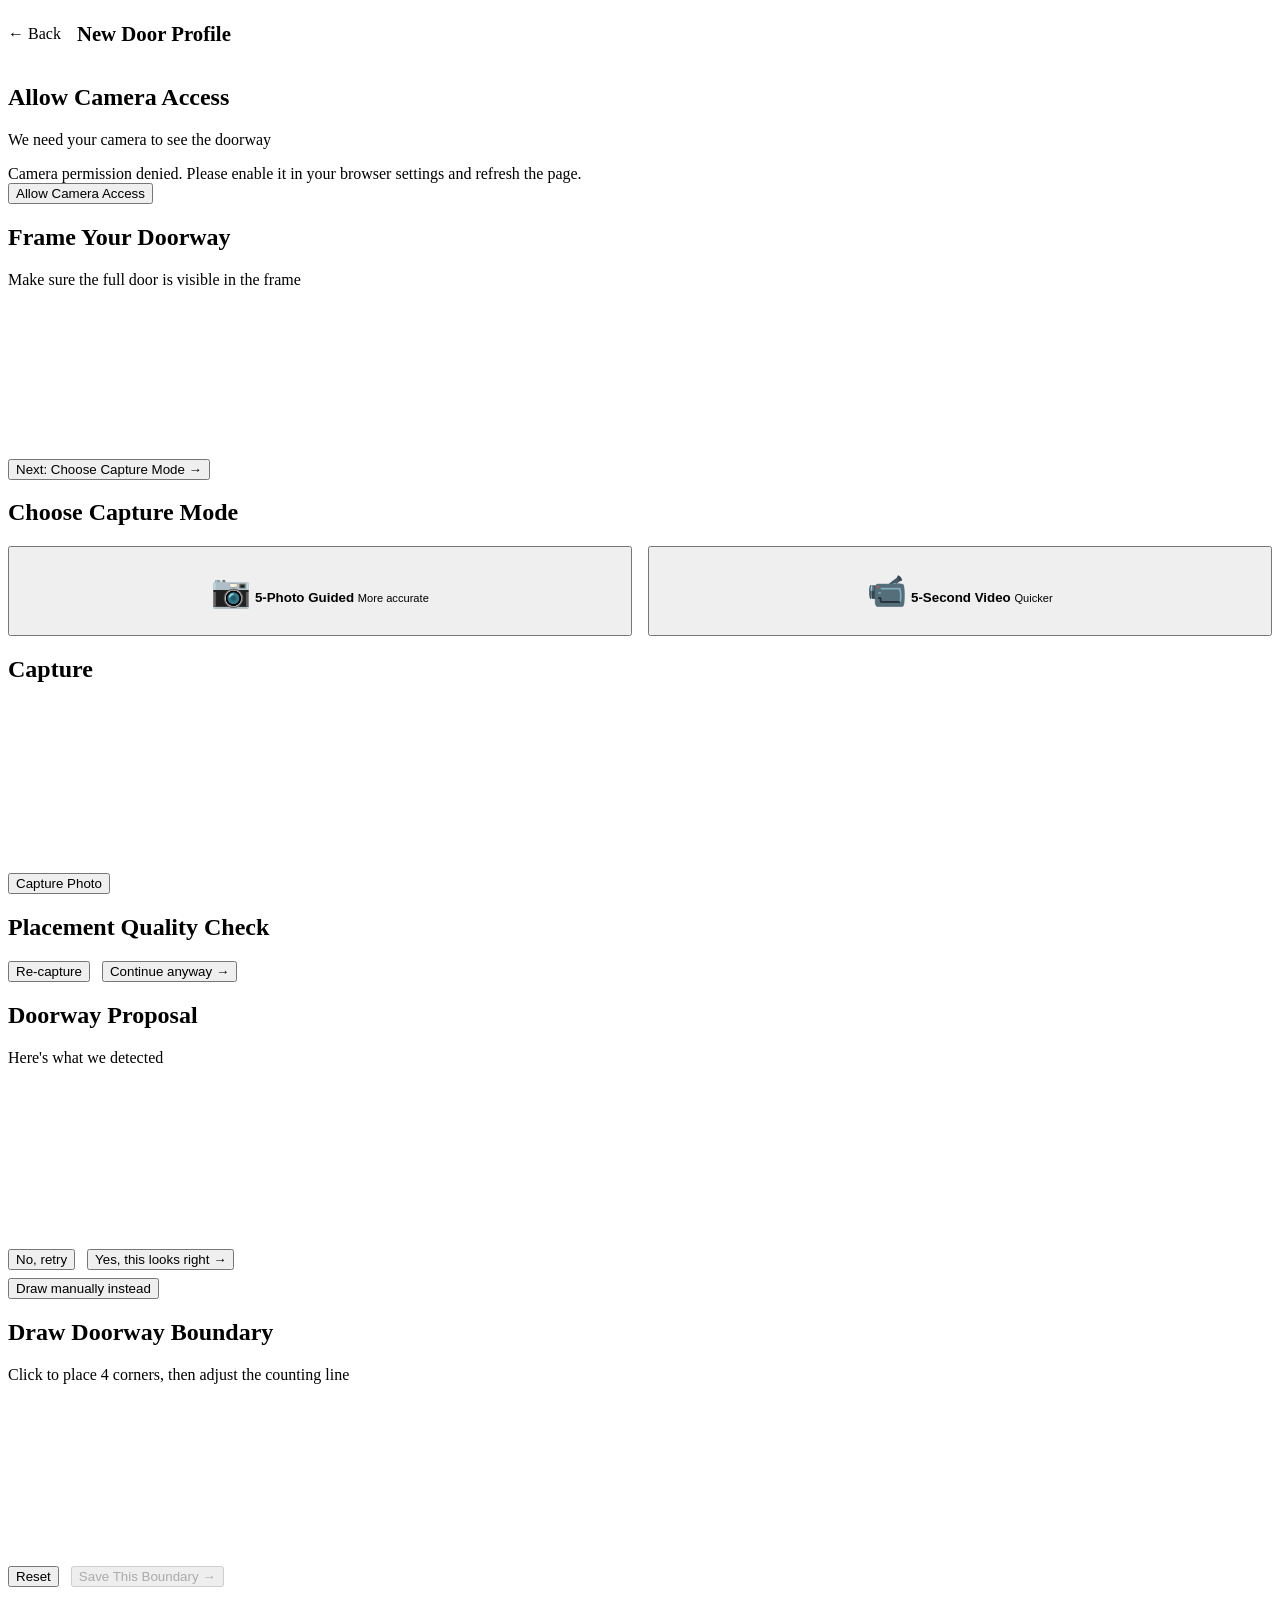
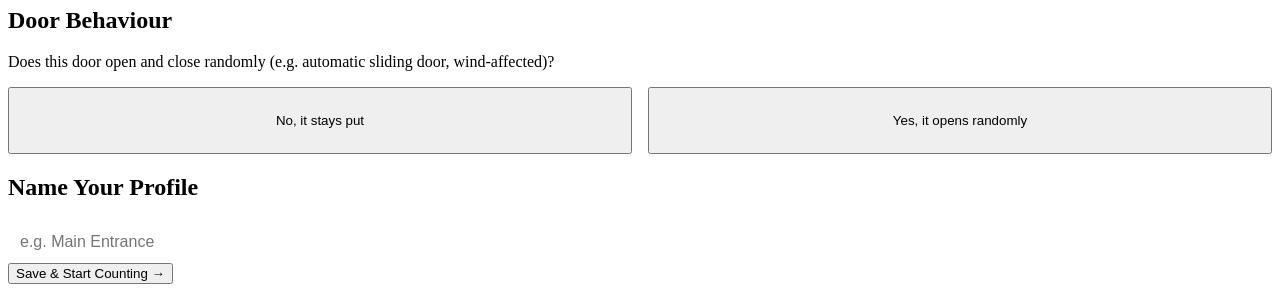
==== frontend/calibrate.html @ 798ca3e2 "feat(phase3): US1 MVP — full calibration wizard + live counting Services (TDD): - quality_service.py" ====
<!DOCTYPE html>
<html lang="en">
<head>
  <meta charset="UTF-8">
  <meta name="viewport" content="width=device-width, initial-scale=1.0">
  <title>Calibration Wizard — Doorway Counter</title>
  <link rel="stylesheet" href="/css/styles.css">
</head>
<body>
<div class="container wizard">
  <div style="display:flex;align-items:center;gap:1rem;margin-bottom:1.5rem">
    <a href="/" style="color:var(--clr-muted);text-decoration:none">← Back</a>
    <h1 style="font-size:1.3rem">New Door Profile</h1>
  </div>

  <div class="step-progress" id="step-dots"></div>

  <!-- Step 1: Camera permission -->
  <div class="step active" id="step-1">
    <div class="step-header"><h2>Allow Camera Access</h2><p>We need your camera to see the doorway</p></div>
    <div id="permission-error" class="banner banner-error hidden">
      Camera permission denied. Please enable it in your browser settings and refresh the page.
    </div>
    <button class="btn btn-primary" id="btn-allow-camera">Allow Camera Access</button>
  </div>

  <!-- Step 2: Live preview -->
  <div class="step" id="step-2">
    <div class="step-header"><h2>Frame Your Doorway</h2><p>Make sure the full door is visible in the frame</p></div>
    <div class="video-wrapper">
      <video id="preview" autoplay muted playsinline></video>
      <canvas id="preview-overlay"></canvas>
    </div>
    <button class="btn btn-primary" id="btn-to-mode">Next: Choose Capture Mode →</button>
  </div>

  <!-- Step 3: Mode selection -->
  <div class="step" id="step-3">
    <div class="step-header"><h2>Choose Capture Mode</h2></div>
    <div style="display:grid;grid-template-columns:1fr 1fr;gap:1rem">
      <button class="btn btn-ghost" id="btn-photo-mode" style="padding:1.5rem;flex-direction:column;height:auto">
        <span style="font-size:2rem">📷</span>
        <strong>5-Photo Guided</strong>
        <small style="color:var(--clr-muted)">More accurate</small>
      </button>
      <button class="btn btn-ghost" id="btn-video-mode" style="padding:1.5rem;flex-direction:column;height:auto">
        <span style="font-size:2rem">📹</span>
        <strong>5-Second Video</strong>
        <small style="color:var(--clr-muted)">Quicker</small>
      </button>
    </div>
  </div>

  <!-- Step 4: Capture -->
  <div class="step" id="step-4">
    <div class="step-header"><h2 id="capture-heading">Capture</h2><p id="capture-instruction"></p></div>
    <div class="video-wrapper">
      <video id="capture-preview" autoplay muted playsinline></video>
      <div id="countdown-overlay" class="countdown-overlay hidden"></div>
    </div>
    <div id="thumb-strip" class="thumb-strip" style="margin-top:.5rem"></div>
    <button class="btn btn-primary" id="btn-capture" style="margin-top:.5rem">Capture Photo</button>
  </div>

  <!-- Step 5: Quality check -->
  <div class="step" id="step-5">
    <div class="step-header"><h2>Placement Quality Check</h2></div>
    <div id="quality-badges"></div>
    <div style="display:flex;gap:.75rem;margin-top:.5rem">
      <button class="btn btn-ghost" id="btn-recapture">Re-capture</button>
      <button class="btn btn-primary" id="btn-continue-anyway">Continue anyway →</button>
    </div>
  </div>

  <!-- Step 6: Proposal -->
  <div class="step" id="step-6">
    <div class="step-header"><h2>Doorway Proposal</h2><p>Here's what we detected</p></div>
    <div class="canvas-wrapper">
      <canvas id="proposal-canvas"></canvas>
    </div>
    <div style="display:flex;gap:.75rem;margin-top:.75rem">
      <button class="btn btn-ghost" id="btn-reject-proposal">No, retry</button>
      <button class="btn btn-primary" id="btn-accept-proposal">Yes, this looks right →</button>
    </div>
    <button class="btn btn-warning hidden" id="btn-draw-manual" style="margin-top:.5rem">Draw manually instead</button>
  </div>

  <!-- Step 7: Manual draw fallback -->
  <div class="step" id="step-7">
    <div class="step-header"><h2>Draw Doorway Boundary</h2><p>Click to place 4 corners, then adjust the counting line</p></div>
    <div class="canvas-wrapper">
      <canvas id="draw-canvas"></canvas>
    </div>
    <div style="display:flex;gap:.75rem;margin-top:.75rem">
      <button class="btn btn-ghost" id="btn-reset-draw">Reset</button>
      <button class="btn btn-primary" id="btn-save-draw" disabled>Save This Boundary →</button>
    </div>
  </div>

  <!-- Step 8: Door behaviour -->
  <div class="step" id="step-8">
    <div class="step-header">
      <h2>Door Behaviour</h2>
      <p>Does this door open and close randomly (e.g. automatic sliding door, wind-affected)?</p>
    </div>
    <div style="display:flex;gap:1rem">
      <button class="btn btn-ghost" id="btn-door-no" style="flex:1;padding:1.5rem">No, it stays put</button>
      <button class="btn btn-warning" id="btn-door-yes" style="flex:1;padding:1.5rem">Yes, it opens randomly</button>
    </div>
  </div>

  <!-- Step 9: Save -->
  <div class="step" id="step-9">
    <div class="step-header"><h2>Name Your Profile</h2></div>
    <input id="profile-name" type="text" placeholder="e.g. Main Entrance" maxlength="100"
      style="width:100%;padding:.75rem;background:var(--clr-surface);border:1px solid var(--clr-border);border-radius:var(--radius);color:var(--clr-text);font-size:1rem">
    <div id="save-error" class="banner banner-error hidden"></div>
    <button class="btn btn-success" id="btn-save">Save & Start Counting →</button>
  </div>
</div>

<script type="module" src="/js/calibrate.js"></script>
</body>
</html>
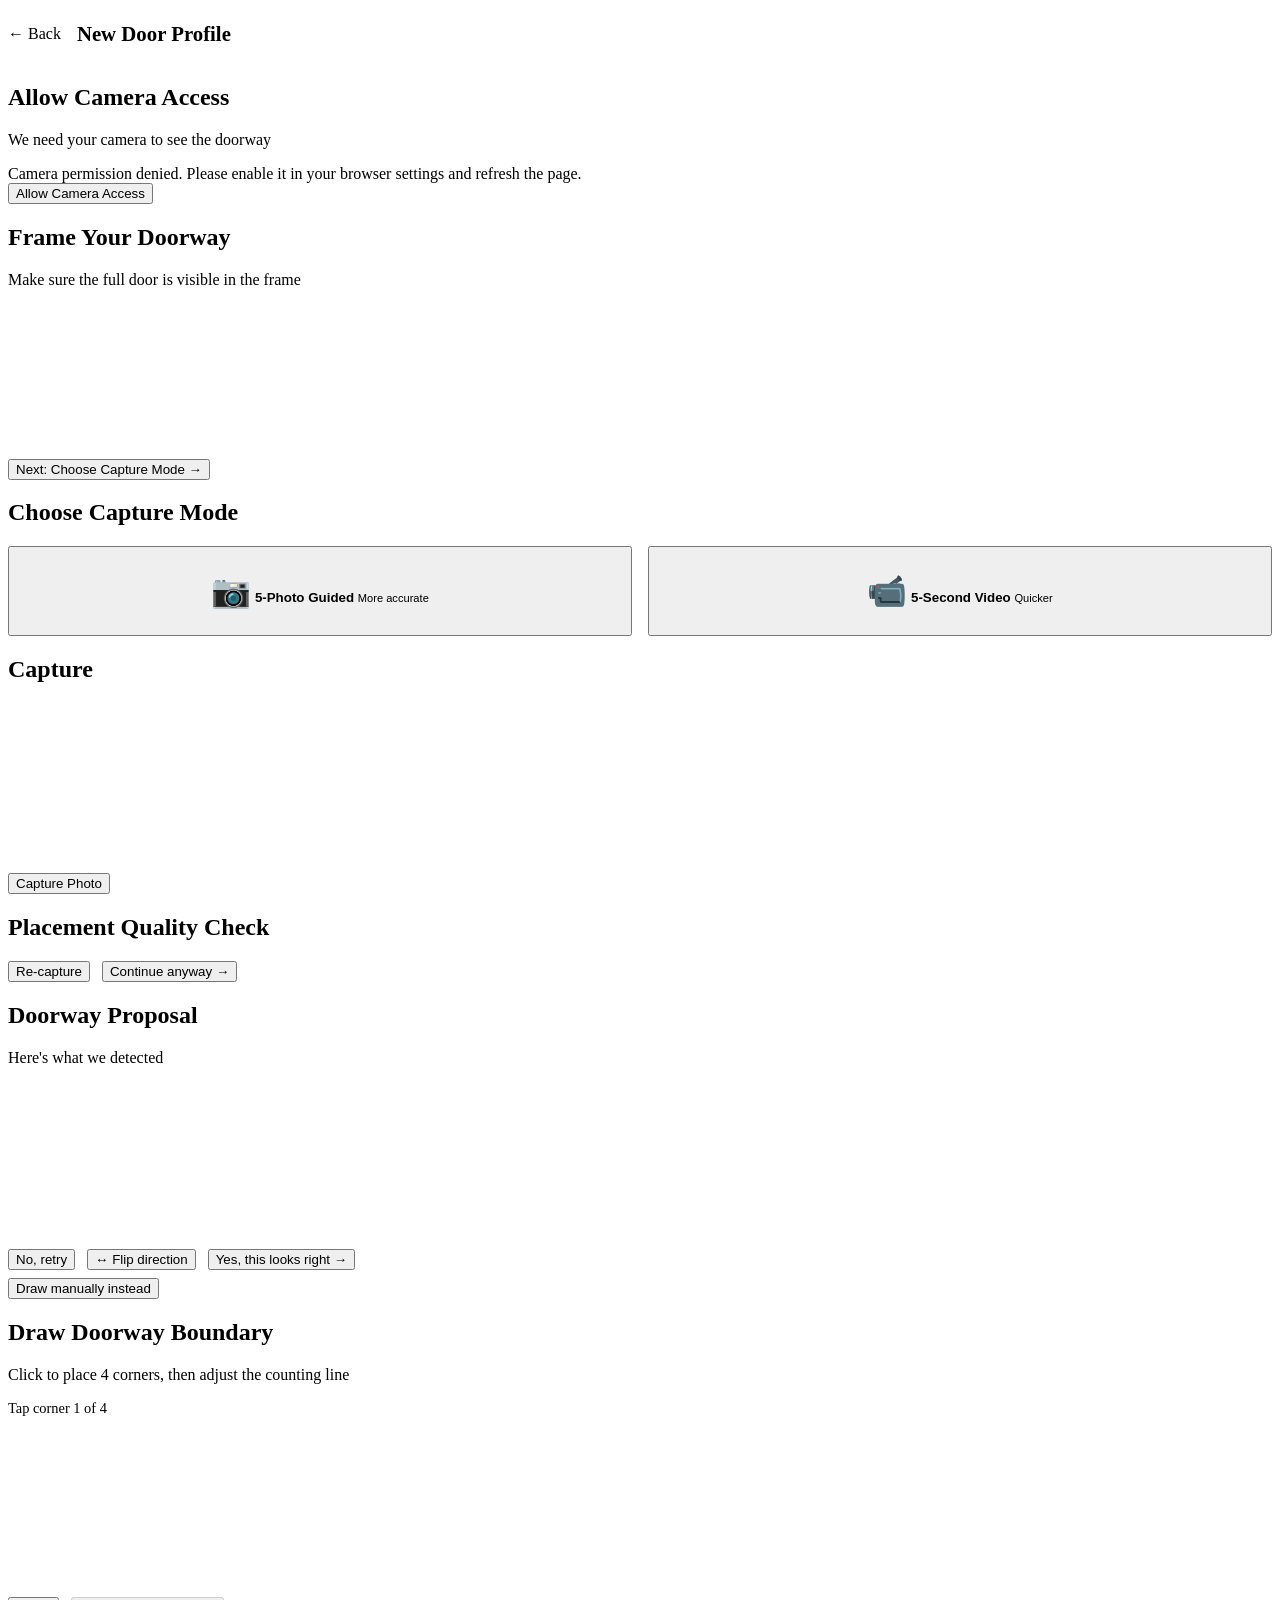
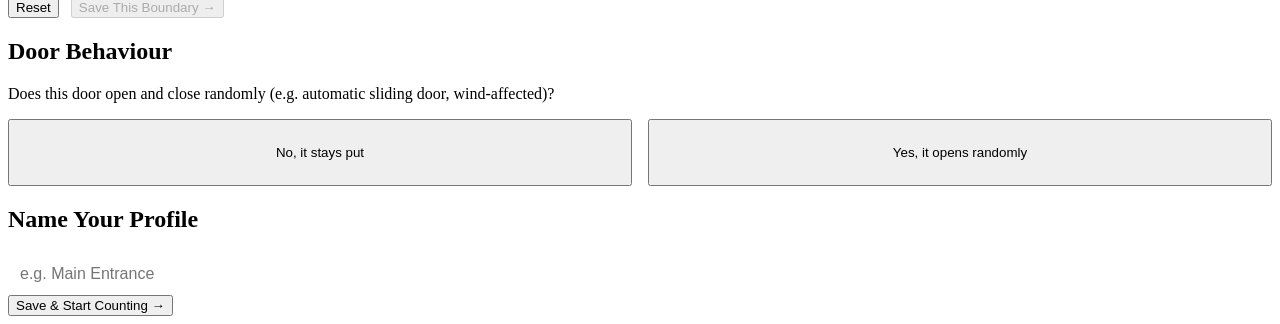
==== commit 64cea04c: "working code" ====
--- a/frontend/calibrate.html
+++ b/frontend/calibrate.html
@@ -80,6 +80,7 @@
     </div>
     <div style="display:flex;gap:.75rem;margin-top:.75rem">
       <button class="btn btn-ghost" id="btn-reject-proposal">No, retry</button>
+      <button class="btn btn-ghost" id="btn-flip-direction">↔ Flip direction</button>
       <button class="btn btn-primary" id="btn-accept-proposal">Yes, this looks right →</button>
     </div>
     <button class="btn btn-warning hidden" id="btn-draw-manual" style="margin-top:.5rem">Draw manually instead</button>
@@ -88,6 +89,7 @@
   <!-- Step 7: Manual draw fallback -->
   <div class="step" id="step-7">
     <div class="step-header"><h2>Draw Doorway Boundary</h2><p>Click to place 4 corners, then adjust the counting line</p></div>
+    <p id="draw-progress" style="color:var(--clr-muted);font-size:.9rem">Tap corner 1 of 4</p>
     <div class="canvas-wrapper">
       <canvas id="draw-canvas"></canvas>
     </div>
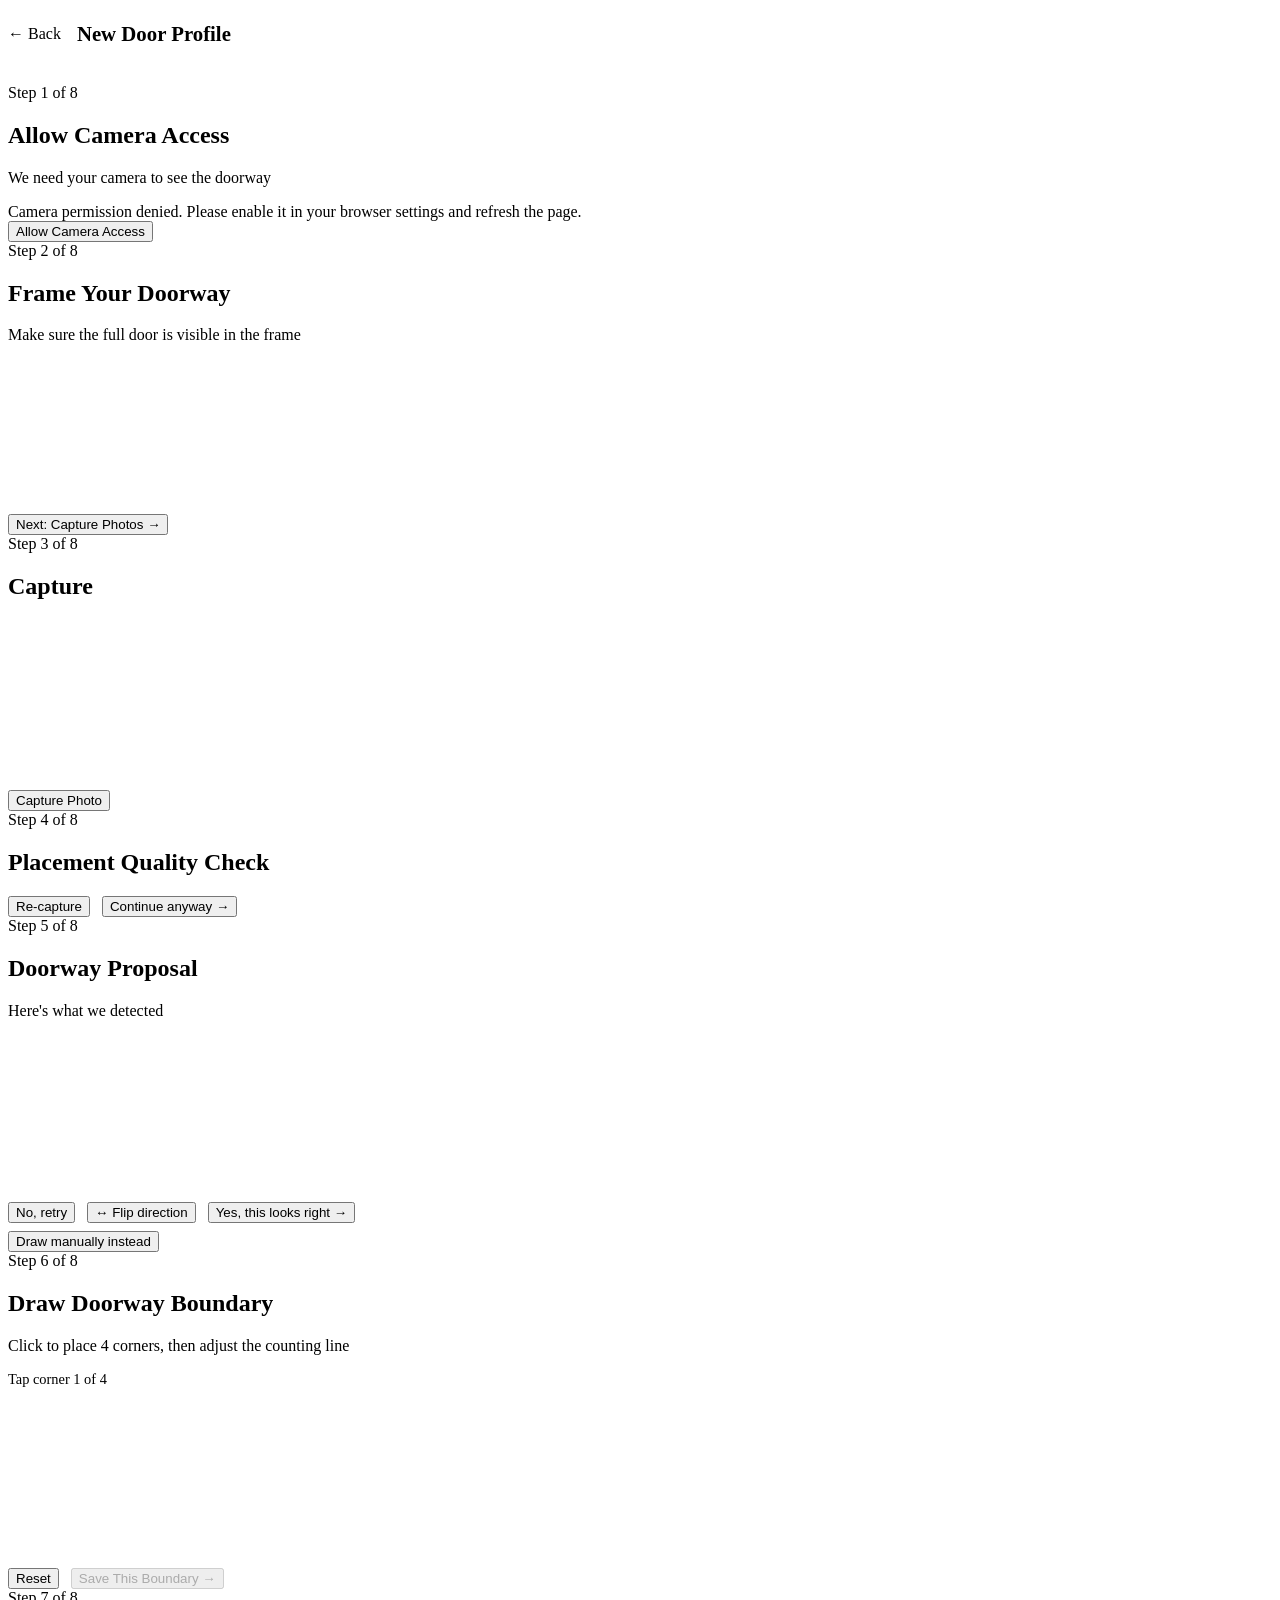
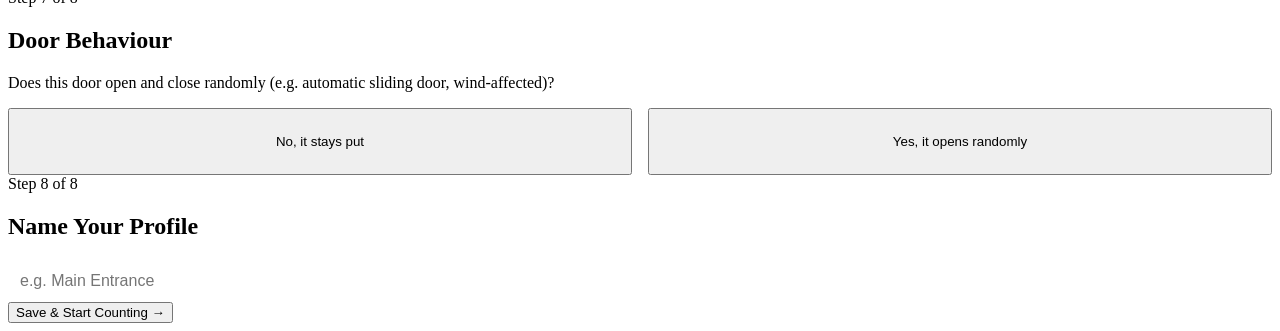
==== commit 288457f9: "feat: remove video calibration mode, rename steps 1-8, named progress bar Co-Authored-By: Claude Son" ====
--- a/frontend/calibrate.html
+++ b/frontend/calibrate.html
@@ -13,11 +13,15 @@
     <h1 style="font-size:1.3rem">New Door Profile</h1>
   </div>
 
-  <div class="step-progress" id="step-dots"></div>
+  <div class="named-progress" id="step-dots"></div>
 
   <!-- Step 1: Camera permission -->
   <div class="step active" id="step-1">
-    <div class="step-header"><h2>Allow Camera Access</h2><p>We need your camera to see the doorway</p></div>
+    <div class="step-header">
+      <div class="step-num-label">Step 1 of 8</div>
+      <h2>Allow Camera Access</h2>
+      <p>We need your camera to see the doorway</p>
+    </div>
     <div id="permission-error" class="banner banner-error hidden">
       Camera permission denied. Please enable it in your browser settings and refresh the page.
     </div>
@@ -26,45 +30,38 @@
 
   <!-- Step 2: Live preview -->
   <div class="step" id="step-2">
-    <div class="step-header"><h2>Frame Your Doorway</h2><p>Make sure the full door is visible in the frame</p></div>
+    <div class="step-header">
+      <div class="step-num-label">Step 2 of 8</div>
+      <h2>Frame Your Doorway</h2>
+      <p>Make sure the full door is visible in the frame</p>
+    </div>
     <div class="video-wrapper">
       <video id="preview" autoplay muted playsinline></video>
       <canvas id="preview-overlay"></canvas>
     </div>
-    <button class="btn btn-primary" id="btn-to-mode">Next: Choose Capture Mode →</button>
+    <button class="btn btn-primary" id="btn-to-mode">Next: Capture Photos →</button>
   </div>
 
-  <!-- Step 3: Mode selection -->
+  <!-- Step 3: Capture (was step 4) -->
   <div class="step" id="step-3">
-    <div class="step-header"><h2>Choose Capture Mode</h2></div>
-    <div style="display:grid;grid-template-columns:1fr 1fr;gap:1rem">
-      <button class="btn btn-ghost" id="btn-photo-mode" style="padding:1.5rem;flex-direction:column;height:auto">
-        <span style="font-size:2rem">📷</span>
-        <strong>5-Photo Guided</strong>
-        <small style="color:var(--clr-muted)">More accurate</small>
-      </button>
-      <button class="btn btn-ghost" id="btn-video-mode" style="padding:1.5rem;flex-direction:column;height:auto">
-        <span style="font-size:2rem">📹</span>
-        <strong>5-Second Video</strong>
-        <small style="color:var(--clr-muted)">Quicker</small>
-      </button>
+    <div class="step-header">
+      <div class="step-num-label">Step 3 of 8</div>
+      <h2 id="capture-heading">Capture</h2>
+      <p id="capture-instruction"></p>
     </div>
-  </div>
-
-  <!-- Step 4: Capture -->
-  <div class="step" id="step-4">
-    <div class="step-header"><h2 id="capture-heading">Capture</h2><p id="capture-instruction"></p></div>
     <div class="video-wrapper">
       <video id="capture-preview" autoplay muted playsinline></video>
-      <div id="countdown-overlay" class="countdown-overlay hidden"></div>
     </div>
     <div id="thumb-strip" class="thumb-strip" style="margin-top:.5rem"></div>
     <button class="btn btn-primary" id="btn-capture" style="margin-top:.5rem">Capture Photo</button>
   </div>
 
-  <!-- Step 5: Quality check -->
-  <div class="step" id="step-5">
-    <div class="step-header"><h2>Placement Quality Check</h2></div>
+  <!-- Step 4: Quality check (was step 5) -->
+  <div class="step" id="step-4">
+    <div class="step-header">
+      <div class="step-num-label">Step 4 of 8</div>
+      <h2>Placement Quality Check</h2>
+    </div>
     <div id="quality-badges"></div>
     <div style="display:flex;gap:.75rem;margin-top:.5rem">
       <button class="btn btn-ghost" id="btn-recapture">Re-capture</button>
@@ -72,9 +69,13 @@
     </div>
   </div>
 
-  <!-- Step 6: Proposal -->
-  <div class="step" id="step-6">
-    <div class="step-header"><h2>Doorway Proposal</h2><p>Here's what we detected</p></div>
+  <!-- Step 5: Proposal (was step 6) -->
+  <div class="step" id="step-5">
+    <div class="step-header">
+      <div class="step-num-label">Step 5 of 8</div>
+      <h2>Doorway Proposal</h2>
+      <p>Here's what we detected</p>
+    </div>
     <div class="canvas-wrapper">
       <canvas id="proposal-canvas"></canvas>
     </div>
@@ -86,9 +87,13 @@
     <button class="btn btn-warning hidden" id="btn-draw-manual" style="margin-top:.5rem">Draw manually instead</button>
   </div>
 
-  <!-- Step 7: Manual draw fallback -->
-  <div class="step" id="step-7">
-    <div class="step-header"><h2>Draw Doorway Boundary</h2><p>Click to place 4 corners, then adjust the counting line</p></div>
+  <!-- Step 6: Manual draw fallback (was step 7) -->
+  <div class="step" id="step-6">
+    <div class="step-header">
+      <div class="step-num-label">Step 6 of 8</div>
+      <h2>Draw Doorway Boundary</h2>
+      <p>Click to place 4 corners, then adjust the counting line</p>
+    </div>
     <p id="draw-progress" style="color:var(--clr-muted);font-size:.9rem">Tap corner 1 of 4</p>
     <div class="canvas-wrapper">
       <canvas id="draw-canvas"></canvas>
@@ -99,9 +104,10 @@
     </div>
   </div>
 
-  <!-- Step 8: Door behaviour -->
-  <div class="step" id="step-8">
+  <!-- Step 7: Door behaviour (was step 8) -->
+  <div class="step" id="step-7">
     <div class="step-header">
+      <div class="step-num-label">Step 7 of 8</div>
       <h2>Door Behaviour</h2>
       <p>Does this door open and close randomly (e.g. automatic sliding door, wind-affected)?</p>
     </div>
@@ -111,9 +117,12 @@
     </div>
   </div>
 
-  <!-- Step 9: Save -->
-  <div class="step" id="step-9">
-    <div class="step-header"><h2>Name Your Profile</h2></div>
+  <!-- Step 8: Save (was step 9) -->
+  <div class="step" id="step-8">
+    <div class="step-header">
+      <div class="step-num-label">Step 8 of 8</div>
+      <h2>Name Your Profile</h2>
+    </div>
     <input id="profile-name" type="text" placeholder="e.g. Main Entrance" maxlength="100"
       style="width:100%;padding:.75rem;background:var(--clr-surface);border:1px solid var(--clr-border);border-radius:var(--radius);color:var(--clr-text);font-size:1rem">
     <div id="save-error" class="banner banner-error hidden"></div>
